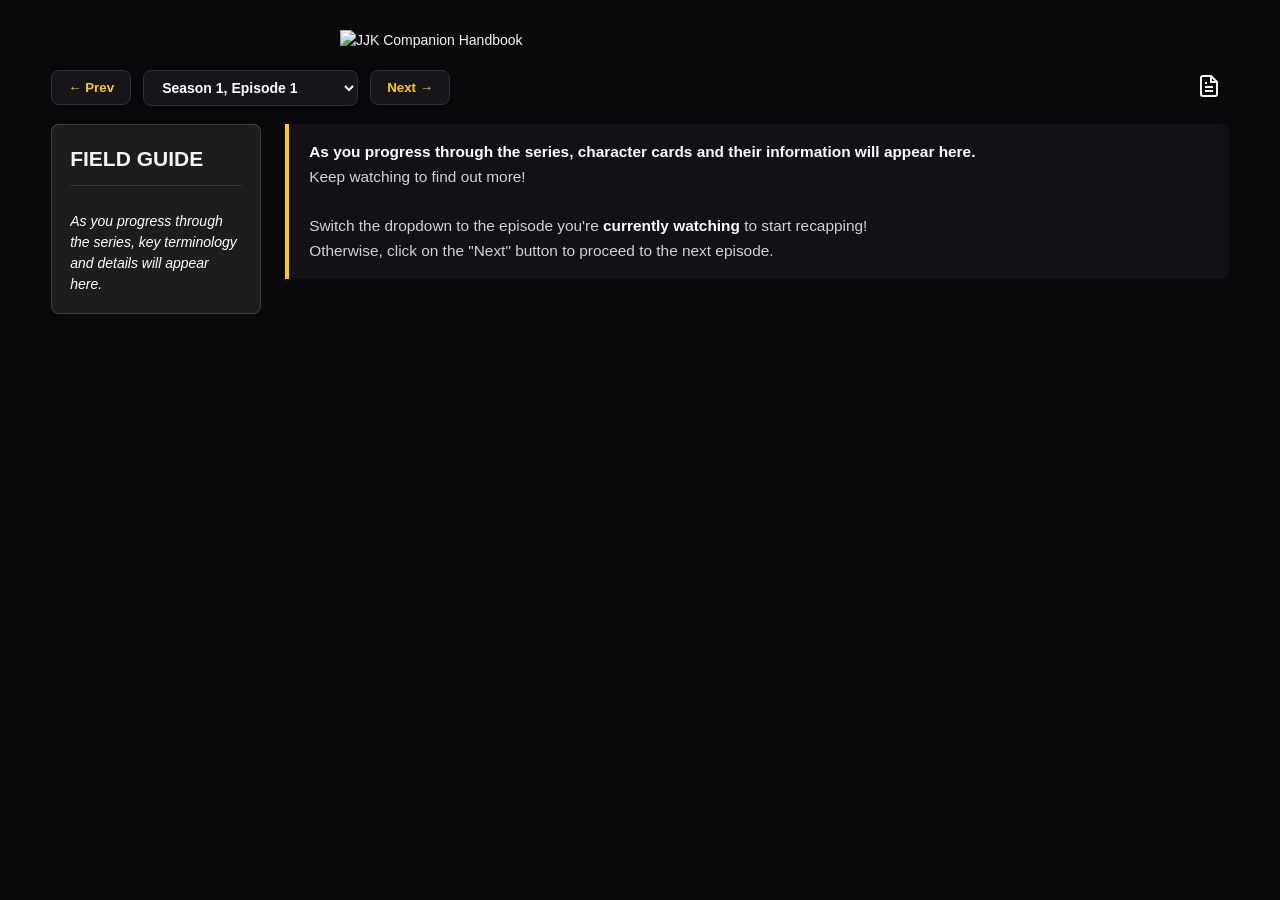
==== handbook.html @ 4dcc707e "Site rework Added a proper website header. Reworked card layout. Moved changelogs into its own conta" ====
<!DOCTYPE html>
<html lang="en">
<head>
    <meta charset="UTF-8">
    <meta name="viewport" content="width=device-width, initial-scale=1.0">
    <title>Jujutsu Kaisen Companion Handbook</title>
    <link rel="stylesheet" href="styles.css">
</head>
<body>

    <header class="site-header">
        <img src="images/SiteLogo.svg" alt="JJK Companion Handbook" class="site-logo">
    </header>

    <div class="nav-control-wrapper">
          <button id="prevEp" class="nav-btn">← Prev</button>
          <select id="episodeSelect"></select>
         <button id="nextEp" class="nav-btn">Next →</button>

             <div class="header-actions">
                <!-- Button using a document/list icon layout -->
                <button id="changelogBtn" class="action-btn" title="View Changelogs">
                    <svg viewBox="0 0 24 24" width="24" height="24" stroke="currentColor" stroke-width="2" fill="none">
                        <path d="M14 2H6a2 2 0 0 0-2 2v16a2 2 0 0 0 2 2h12a2 2 0 0 0 2-2V8z"></path>
                        <polyline points="14 2 14 8 20 8"></polyline>
                        <line x1="16" y1="13" x2="8" y2="13"></line>
                        <line x1="16" y1="17" x2="8" y2="17"></line>
                        <polyline points="10 9 9 9 8 9"></polyline>
                    </svg>
                </button>

                <div id="changelogPanel" class="changelog-panel">
                    <h3>Changelog History</h3>
                    <div class="changelog-list">
                        </div>
                </div>
            </div>
    </div>

    <div class="app-layout">
        
        <aside class="lore-sidebar" id="loreSidebar">
            <h2 class="sidebar-title">FIELD GUIDE</h2>
            <div id="loreListContainer"></div>
        </aside>

        <main class="main-content">
            <div id="companionNotice" class="notice-banner"></div>
            
            <div class="grid-wrapper">
                <div id="characterGrid"></div>
            </div>
        </main>

    </div>

    <script src="app.js"></script>
</body>
</html>
---- styles.css ----
/* =========================================================================
   1. GLOBAL PAGE & GRID LAYOUT
   ========================================================================= */
* {
    box-sizing: border-box;
    margin: 0;
    padding: 0;
}

html {
    font-size: 14px;
}

body {
    background-color: #0a0a0c;
    color: #f3f4f6;
    font-family: -apple-system, BlinkMacSystemFont, "Segoe UI", Roboto, Helvetica, Arial, sans-serif;
    line-height: 1.5;
    padding: 30px 4%; 
    max-width: 100%;   
    width: 100%;
}

/* Header Application Title */
h1 {
    font-family: 'Staatliches', sans-serif;
    font-size: 2.2rem;
    font-weight: 800;
    letter-spacing: -0.5px;
    margin-bottom: 24px;
    background: linear-gradient(45deg, #ffffff, #a1a1aa);
    background-clip: text;
    -webkit-background-clip: text;
    -webkit-text-fill-color: transparent; 
    color: transparent;
}

.site-logo {
    max-width: 600px;
    width: 100%;
    height: auto;
    display: block;
    margin: 0 auto;
}

/* The Dropdown Menu Box */
select#episodeSelect {
    background-color: #16161a;
    color: #ffffff;
    border: 1px solid #2d2d35;
    padding: 8px 14px;
    font-size: 1rem;
    font-weight: 600;
    border-radius: 8px;
    outline: none;
    cursor: pointer;
    width: auto;
    min-width: 200px;
    max-width: 260px;
    display: block;
    margin-bottom: 0px;
    transition: all 0.2s ease;
    box-shadow: 0 4px 6px rgba(0, 0, 0, 0.2);
}

select#episodeSelect:focus, 
select#episodeSelect:hover {
    border-color: #ffcc00;
    box-shadow: 0 0 0 2px rgba(255, 204, 0, 0.15);
}

.nav-control-wrapper {
    display: flex;
    align-items: center;
    justify-content: flex-start; 
    gap: 12px;

    width: 100%;
    
    position: sticky;
    top: 0;
    z-index: 100; /* Stays above portraits and badges */
    background-color: rgba(10, 10, 12, 0.85); /* Matches body color with transparency */
    backdrop-filter: blur(8px); /* Smooth modern glass effect */
    -webkit-backdrop-filter: blur(8px);
    padding: 15px 0; /* Adds internal padding so it doesn't clip tightly */
}

.nav-btn {
    background-color: #16161a;
    color: #ffcc00;
    border: 1px solid #2d2d35;
    height: 35px; /* Matches standard dropdown height */
    padding: 0 16px;
    border-radius: 8px;
    cursor: pointer;
    font-weight: 600;
    transition: all 0.2s ease;
}

.nav-btn:hover {
    background-color: #2d2d35;
    border-color: #ffcc00;
}

.nav-btn:disabled {
    opacity: 0.3;
    cursor: not-allowed;
}

.header-actions {
    position: relative;
    display: inline-block;
    margin-left: auto; /* 🎯 Pushes the button to the far right edge of the flex row */
}

/* Styled minimalist icon buttons to match buttons mockup.jpg */
.action-btn {
    background: transparent;
    border: none;
    color: #f3f4f6;
    cursor: pointer;
    padding: 8px;
    border-radius: 4px;
    transition: all 0.2s ease;
}

.action-btn:hover {
    color: #ffcc00; /* Highlights red on hover */
    background: #1e1802;
}
/* =========================================================================
   CHANGELOGS BUTTON
   ========================================================================= */
.changelog-panel {
    display: none; 
    position: absolute;
    top: 45px;      
    right: 0;       /* Locks the drop panel right edge to the button right edge */
    width: 320px;
    max-height: 400px;
    background-color: #121216;
    border: 1px solid #27272a;
    border-radius: 6px;
    padding: 16px;
    box-shadow: 0 10px 25px -5px rgba(0, 0, 0, 0.5);
    z-index: 1000;  
}
/* JavaScript toggles this class to pop it open */
.changelog-panel.show {
    display: block;
}
/* Minor styling for internal log items */
.changelog-panel h3 {
    margin-top: 0;
    font-size: 1rem;
    border-bottom: 1px solid #27272a;
    padding-bottom: 8px;
}
.changelog-list {
    overflow-y: auto;
    max-height: 300px;
}
.log-item {
    margin-bottom: 16px;
    padding-bottom: 12px;
    border-bottom: 1px dashed #27272a; /* Creates a subtle separation line between entries */
}
.log-item:last-child {
    border-bottom: none; /* Removes the bottom border for the final item */
}
.log-date {
    color: #ffcc00; /* Keeps your signature crimson highlight */
    font-weight: bold;
    font-size: 0.85rem;
    display: inline-block;
    margin-bottom: 4px; /* Gives spacing before the line break */
}
.log-content {
    font-size: 0.85rem;
    color: #e4e4e7;
    line-height: 1.4;
}
/* =========================================================================
   THE NOTIFICATION BANNER (Spoiler Warnings)
   ========================================================================= */
#companionNotice {
    background-color: #121216;
    border-left: 4px solid #ffcc00;
    padding: 16px 20px;
    border-radius: 0 8px 8px 0;
    margin-bottom: 32px;
    font-size: 1.1rem;
    color: #d1d1d6;
    line-height: 1.6;
    max-width: 2000px; 
    box-shadow: 0 4px 12px rgba(0, 0, 0, 0.15);
}

#companionNotice strong {
    color: #ffffff;
}

#characterGrid {
    display: grid;
    grid-template-columns: repeat(auto-fill, minmax(220px, 1fr));
    gap: 18px;
    width: 100%;
    align-items: stretch;
}

.character-card {
    background-color: #16161a;
    border-radius: 12px;
    overflow: hidden;
    display: flex;
    flex-direction: column;
    border: 1px solid #24242b;
    box-shadow: 0 4px 12px rgba(0, 0, 0, 0.5);

    transition: transform 0.25s cubic-bezier(0.25, 1, 0.5, 1), box-shadow 0.25s ease;
    will-change: transform; /* Prepares the browser's graphics card for a smooth lift */
    -webkit-font-smoothing: antialiased;
    -moz-osx-font-smoothing: grayscale;
    backface-visibility: hidden;
    transform-style: preserve-3d;
}

.character-card:hover {
    transform: translateY(-6px) scale(1.02); 
    box-shadow: 0 12px 24px rgba(0, 0, 0, 0.6);
    border-color: #3a3a45; 
}

/* =========================================================================
   2. PORTRAIT ASSET ENGINE & OVERLAYS
   ========================================================================= */
.portrait-container {
    position: relative;
    width: 100%;
    height: 289px;
    overflow: hidden;
    background-color: #1a1a24;
    background: linear-gradient(135deg, #1e1e2f 0%, #0d0d13 100%);
    transition: filter 0.3s ease;
}

.character-card:has(.info-drawer.expanded) .portrait-container {
    filter: blur(4px);
}

.character-portrait {
    width: 100%;
    height: 100%;
    object-fit: cover;
    display: block;
    object-position: center 10%;
    filter: drop-shadow(0px 8px 12px rgba(0, 0, 0, 0.5));
}

.badge-stack-left {
    position: absolute;
    top: 12px;
    left: 12px;
    display: flex;
    flex-direction: column;
    gap: 6px;
    z-index: 5;
    align-items: flex-start;
}

.badge {
    font-size: 0.65rem;
    font-weight: bold;
    text-transform: uppercase;
    padding: 4px 8px;
    border-radius: 4px;
    color: #ffffff;
    background-color: #333338;
    width: max-content;
    white-space: nowrap;
    letter-spacing: 0.5px;
}

/* =========================================================================
   GRADE-SPECIFIC BADGES
   ========================================================================= */
.grade-badge {
    /* 📌 POSITIONING ENGINE: Locks it to the bottom right, clearing the name overlay */
    position: absolute;
    bottom: 44px; /* Sits exactly above the name overlay bar */
    right: 12px;
    z-index: 6; /* One layer higher than the portrait and name backdrop */
    
    /* Styling aesthetics */
    background: rgba(12, 12, 16, 0.65);
    backdrop-filter: blur(4px);
    -webkit-backdrop-filter: blur(4px);
    box-shadow: 0 2px 6px rgba(0, 0, 0, 0.4);
}

.grade-badge.grade-4 {
    color: #cf7234; /* Silver/Gray for lower grades */
    border: 1px solid rgba(143, 74, 17, 0.3);
}

.grade-badge.grade-3 {
    color: #c9c9d1; /* Silver/Gray for lower grades */
    border: 1px solid rgba(161, 161, 170, 0.3);
}

.grade-badge.semi-grade-2,
.grade-badge.grade-2 {
    color: #fbbf24; /* Gold/Bronze for higher standard grades */
    border: 1px solid rgba(251, 191, 36, 0.3);
}

.grade-badge.semi-grade-1,
.grade-badge.grade-1 {
    color: #34dee4; /* Gold/Bronze for higher standard grades */
    border: 1px solid rgba(27, 150, 172, 0.3);
}

.grade-badge.special-grade {
    color: #f87171; /* Threatening red for Special Grade */
    border: 1px solid rgba(248, 113, 113, 0.5);
    text-shadow: 0 0 8px rgba(248, 113, 113, 0.6);
    box-shadow: 0 0 8px rgba(248, 113, 113, 0.3);
}

.name-overlay {
    position: absolute;
    top: 250px; 
    left: 0;
    width: 100%;
    background: linear-gradient(to top, rgba(12, 12, 16, 0.95) 0%, rgba(12, 12, 16, 0.75) 100%);
    padding: 8px 16px;
    box-sizing: border-box;
    z-index: 65; 
    transition: top 0.35s cubic-bezier(0.25, 1, 0.5, 1), background-color 0.35s ease, height 0.35s ease;
}

.name-overlay h2 {
    font-size: 1.10rem;
    font-weight: 700;
    color: #ffffff;
    margin: 0;
}

/* =========================================================================
   3. TEXT CONTENT AREA & THE SLIDING REVEAL DRAWER
   ========================================================================= */
.character-card {
    position: relative;
    display: flex;
    flex-direction: column;
    min-height: 440px;
}

.card-details {
    padding: 12px 16px 16px 16px;
    display: flex;
    flex-direction: column;
    background-color: #16161a;
    position: relative;
    width: 100%;
    z-index: 60;
    transition: height 0.35s cubic-bezier(0.25, 1, 0.5, 1), background-color 0.35s ease;
}

.info-drawer {
    background-color: #16161a;
    width: 100%;
    border-left: 1px solid #24242b;
    border-right: 1px solid #24242b;
    position: relative;
    z-index: 50;
    transition: all 0.35s cubic-bezier(0.25, 1, 0.5, 1);
}

.info-drawer.collapsed {
    height: 105px; 
    overflow: hidden;
}

.info-drawer.collapsed .drawer-scroll-content {
    overflow-y: hidden;
    height: 100%;
}

.info-drawer.expanded {
    height: 320px;
    margin-top: -215px;
    background-color: rgba(22, 22, 26, 0.96); 
    backdrop-filter: blur(12px);
    -webkit-backdrop-filter: blur(12px);
    border-top: 1px solid #ffcc00;
    border-radius: 12px 12px 0 0;
    z-index: 55;
}

.drawer-scroll-content {
    padding: 16px 16px 12px 16px; 
    height: 100%;
}

.info-drawer.expanded .drawer-scroll-content {
    overflow-y: auto;
    padding-top: 60px;
}

.character-card:has(.expand-btn) .info-drawer.collapsed {
    mask-image: linear-gradient(to bottom, black 65%, transparent 100%);
    -webkit-mask-image: linear-gradient(to bottom, black 65%, transparent 100%);
}

/* 🎯 REQ 3: Stick Nameplate securely above everything when expanded */
.character-card:has(.info-drawer.expanded) .name-overlay {
    position: absolute;
    top: 0;
    bottom: auto;
    left: 0;
    width: 100%;
    height: 48px;
    background: linear-gradient(to top, rgba(12, 12, 16, 0.95) 0%, rgba(12, 12, 16, 0.75) 100%);
    backdrop-filter: blur(4px); 
    -webkit-backdrop-filter: blur(4px);
    
    /* Safely out-prioritizes the expanded drawer container height (55) */
    z-index: 85; 
    
    display: flex;
    align-items: center;
    box-shadow: 0 4px 12px rgba(0,0,0,0.5);
}

/* Style for when a character has appeared but has no custom logs yet */
/* 🚀 SPECIFICITY UPGRADE: Tells the browser this EXACT element inside the card takes absolute priority */
.character-card .card-details .no-data {
    color: #ffcc00 !important; /* 🌟 Bumps contrast directly to your accent color */
    font-size: 1.0rem !important; /* Bumps up the scale slightly to make it legible */
    font-style: italic;
    opacity: 0.75;
    margin-top: 12px;
    display: block;
}

/* =========================================================================
   4. INTERACTION TOGGLE BUTTONS
   ========================================================================= */
.expand-btn {
    background-color: #222227;
    color: #ffcc00; /* Signature fighting selector color accent */
    border: 1px solid #2d2d35;
    border-radius: 6px;
    cursor: pointer;
    font-size: 0.75rem;
    font-weight: bold;
    padding: 8px 12px;
    margin-top: 12px;
    text-transform: uppercase;
    width: 100%;
    display: block;
    transition: all 0.2s ease;
    letter-spacing: 0.5px;
}

.expand-btn:hover {
    background-color: #2d2d35;
    color: #ffffff;
    border-color: #444450;
}

.info-list {
    margin: 0;
    padding-left: 14px;
    color: #d1d1d6;
    font-size: 0.85rem;
    line-height: 1.4;
    list-style-type: square; /* Clean, modern square bullet layout */
}

.info-list li {
    color: #d1d1d6;
    font-size: 0.85rem;
    line-height: 1.5;
    margin-bottom: 8px;
}

/* Typography styles inside your technical data frames */
.info-section {
    margin-bottom: 14px;
}

/* Custom spacing and typography inside your information segments */
.info-section h3 {
    margin: 16px 0 8px 0;
    font-size: 0.75rem;
    color: #ffcc00; /* Uses your header's signature gold accent for section tags */
    text-transform: uppercase;
    letter-spacing: 1.5px;
    font-weight: 700;
}

/* Keeps the fallback notification soft and un-intrusive */
.no-data {
    color: #55555c;
    font-style: italic;
    font-size: 0.85rem;
    margin: 12px 0 0 0;
}

/* START OF AFFILIATIONS */
/* AFFILIATION-SPECIFIC BADGES */
.affiliation-badge.tokyo {
    background: rgba(30, 58, 138, 0.4); /* Deep Jujutsu High Navy */
    color: #93c5fd;
    border: 1px solid rgba(147, 197, 253, 0.3);
    text-shadow: 0 0 8px rgba(147, 197, 253, 0.5);
}

.affiliation-badge.kyoto {
    background: rgba(13, 148, 136, 0.4); /* Kyoto Teal */
    color: #99f6e4;
    border: 1px solid rgba(153, 246, 228, 0.3);
    text-shadow: 0 0 8px rgba(153, 246, 228, 0.5);
}

.affiliation-badge.antagonists,
.affiliation-badge.curses {
    background: rgba(153, 27, 27, 0.4); /* Cursed Energy Dark Red */
    color: #fca5a5;
    border: 1px solid rgba(252, 165, 165, 0.3);
    text-shadow: 0 0 8px rgba(252, 165, 165, 0.5);
}

.affiliation-badge.neutral {
    background: #d1e42666;
    color: #ddd018;
    border: 1px solid rgba(238, 255, 0, 0.3);
    text-shadow: 0 0 8px rgba(108, 119, 68, 0.5);
}

/* AFFILIATION-SPECIFIC BACKGROUNDS */
/* 🔵 Tokyo Students Background Glow Override */
.character-card:not(.status-dead):has(.tokyo) .portrait-container {
    background: radial-gradient(circle at center, #1e293b 0%, #090d16 100%);
}

/* 🟢 Kyoto Students Background Glow Override */
.character-card:not(.status-dead):has(.kyoto) .portrait-container {
    background: radial-gradient(circle at center, #115e59 0%, #060f0e 100%);
}

/* 🔴 Curses/Antagonists Background Glow Override */
.character-card:not(.status-dead):has(.antagonists) .portrait-container {
    background: radial-gradient(circle at center, #450a0a 0%, #0f0505 100%);
}

/* 🟢 Neutral Background Glow Override */
.character-card:not(.status-dead):has(.neutral) .portrait-container {
    background: radial-gradient(circle at center, #747207 0%, #060f0e 100%);
}

.character-card.status-dead .portrait-container {
    background: radial-gradient(circle at center, #222227 0%, #0c0c0f 100%) !important;
}
/* END OF AFFILIATIONS */

/* 🗺️ DYNAMIC WRAPPER AXIS */
.app-layout {
    display: flex;
    flex-direction: row;       /* Forces strict left-to-right alignment */
    align-items: flex-start;   /* 🟢 CRITICAL: Prevents columns from stretching unevenly or collapsing down */
    gap: 24px;
    width: 100%;
}

.lore-sidebar {
    width: 210px;
    min-width: 210px; 
    flex-shrink: 0;   
    background: #1d1d1d; 
    border: 1px solid rgba(250, 250, 250, 0.15);
    border-radius: 8px;
    padding: 18px;
    margin-top: 0px;
    
    position: sticky;
    top: 24px;
    max-height: calc(100vh - 48px);
    overflow-y: auto;
}

.main-content {
    flex: 1;        /* Main area expands to fill all remaining space */
    min-width: 0;   /* Allows the grid to shrink if needed, preventing overflow */
}

/* Add breathing room below the sidebar title */
.sidebar-title {
    margin-bottom: 25px; /* Increases the gap between GLOSSARY and the first item */
    padding-bottom: 10px;
    border-bottom: 1px solid rgba(255, 255, 255, 0.1); /* Adds a subtle separator line */
}

.glossary-card {
    /* Your existing styles (background, padding, etc.) */
    margin-bottom: 10px; /* Add this line to create the gap */
    padding: 5px;       /* Make sure you have internal padding too */
}

/* Optional: Add space specifically between the title and the list */
.glossary-card h3 {
    margin-top: 0;
    margin-bottom: 5px;
    border-bottom: 1px solid #444; /* Optional: adds a nice separator line */
}

/* Make bold text slightly brighter white for better contrast */
.info-list strong,
.glossary-list strong {
    color: #ffffff;
    font-weight: 700;
}

.info-list em,
.glossary-list em {
    color: #a1a1aa; /* Slightly muted for italics */
}

.changelogs-section {
    background: #111111; /* Matches your other dark containers */
    padding: 30px;
    margin-top: 60px;
    border-radius: 8px;
    color: #e0e0e0;
}

.changelogs-section h3 {
    margin-top: 0px;
    margin-bottom: 10px;
    color: #ffffff;
}

.status-indicator {
    font-size: 0.65rem;
    font-weight: 800;
    margin-left: 6px;
    letter-spacing: 0.05em;
    padding: 1px 4px;
    border-radius: 3px;
    vertical-align: super;
}

.new-badge {
    color: #ffffff;
    background-color: rgba(255, 204, 0, 0.1);
}

.update-badge {
    color: #ffffff;
    background-color: rgba(0, 229, 255, 0.1);
}

/* Cleaned Status Classes */
.character-card.status-missing::before {
    content: "MISSING";
    position: absolute;
    top: 10px;
    right: 10px;
    font-size: 0.65rem;
    font-weight: bold;
    color: #b4b4b4;
    letter-spacing: 0.1em;
    background: rgba(0, 0, 0, 0.6);
    padding: 2px 6px;
    border-radius: 3px;
    z-index: 10; /* Ensures it stays above the gradient overlays */
}

.character-card.status-missing {
    border: 4px solid #4b4b4b;
    position: relative;
}

.character-card.status-missing .character-portrait {
    filter: grayscale(40%) brightness(0.7);
    transition: filter 0.25s ease;
}

.character-card.status-dead::before {
    content: "DECEASED";
    position: absolute;
    top: 10px;
    right: 10px;
    font-size: 0.65rem;
    font-weight: bold;
    color: #ff4d4d;
    letter-spacing: 0.1em;
    background: rgba(0, 0, 0, 0.6);
    padding: 2px 6px;
    border-radius: 3px;
    z-index: 10; /* Ensures it stays above the gradient overlays */
}

.character-card.status-dead {
    border: 4px solid #5a1818;
    
    position: relative;
}

.character-card.status-dead .character-portrait {
    filter: grayscale(100%) brightness(0.6);
    transition: filter 0.25s ease;
    
}
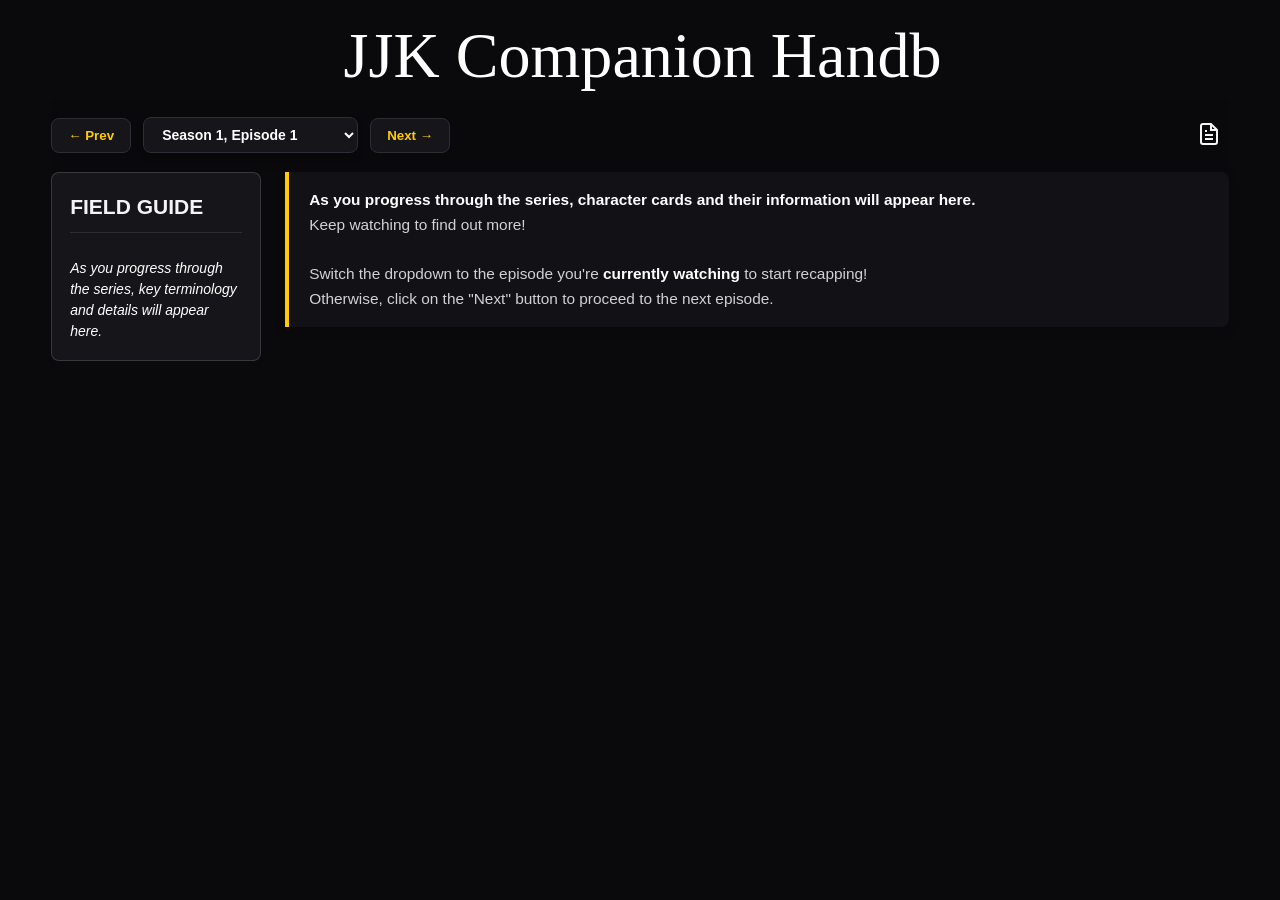
==== commit bea3c84f: "Reworked cards, sidebar, added WIP recap disclaimer Added recaps for Season 2, Episode 7 - 10, added" ====
--- a/handbook.html
+++ b/handbook.html
@@ -46,11 +46,15 @@
 
         <main class="main-content">
             <div id="companionNotice" class="notice-banner"></div>
-            
-            <div class="grid-wrapper">
-                <div id="characterGrid"></div>
+            <div id="characterGrid"></div>
+        </main>
+
+        
+        <div id="wipOverlay" class="wip-overlay">
+            <div class="wip-overlay-content">
+                <p>This episode has not been fully recapped yet.</p>
             </div>
-        </main>
+        </div>
 
     </div>
 
--- a/styles.css
+++ b/styles.css
@@ -22,18 +22,6 @@
 }
 
 /* Header Application Title */
-h1 {
-    font-family: 'Staatliches', sans-serif;
-    font-size: 2.2rem;
-    font-weight: 800;
-    letter-spacing: -0.5px;
-    margin-bottom: 24px;
-    background: linear-gradient(45deg, #ffffff, #a1a1aa);
-    background-clip: text;
-    -webkit-background-clip: text;
-    -webkit-text-fill-color: transparent; 
-    color: transparent;
-}
 
 .site-logo {
     max-width: 600px;
@@ -217,6 +205,10 @@
     flex-direction: column;
     border: 1px solid #24242b;
     box-shadow: 0 4px 12px rgba(0, 0, 0, 0.5);
+    position: relative;
+    display: flex;
+    flex-direction: column;
+    min-height: 440px;
 
     transition: transform 0.25s cubic-bezier(0.25, 1, 0.5, 1), box-shadow 0.25s ease;
     will-change: transform; /* Prepares the browser's graphics card for a smooth lift */
@@ -321,6 +313,7 @@
     border: 1px solid rgba(27, 150, 172, 0.3);
 }
 
+.grade-badge.special-grade-1,
 .grade-badge.special-grade {
     color: #f87171; /* Threatening red for Special Grade */
     border: 1px solid rgba(248, 113, 113, 0.5);
@@ -350,12 +343,6 @@
 /* =========================================================================
    3. TEXT CONTENT AREA & THE SLIDING REVEAL DRAWER
    ========================================================================= */
-.character-card {
-    position: relative;
-    display: flex;
-    flex-direction: column;
-    min-height: 440px;
-}
 
 .card-details {
     padding: 12px 16px 16px 16px;
@@ -574,13 +561,50 @@
     align-items: flex-start;   /* 🟢 CRITICAL: Prevents columns from stretching unevenly or collapsing down */
     gap: 24px;
     width: 100%;
+    position: relative; /* anchors nothing directly, but keeps stacking context sane */
+}
+
+.app-layout.is-wip .lore-sidebar,
+.app-layout.is-wip .main-content {
+    filter: blur(3px);
+    pointer-events: none;   /* prevents interacting with stale info */
+    user-select: none;
+    transition: filter 0.3s ease;
+}
+
+.wip-overlay {
+    display: none;
+    position: fixed;        /* stays centered in viewport even if the grid is tall */
+    top: 0; left: 0; right: 0; bottom: 0;
+    z-index: 150;            /* above nav (100), below changelog panel (1000) */
+    align-items: center;
+    justify-content: center;
+    text-align: center;
+    padding: 40px;
+    pointer-events: none;
+}
+
+.app-layout.is-wip .wip-overlay {
+    display: flex;
+}
+
+.wip-overlay-content p {
+    font-size: 1.4rem;
+    font-weight: 700;
+    color: #ffcc00;
+    text-shadow: 0 2px 16px rgba(0, 0, 0, 0.85);
+    max-width: 480px;
+    margin: 0 auto;
+    background: rgba(10, 10, 12, 0.55);
+    padding: 18px 24px;
+    border-radius: 10px;
 }
 
 .lore-sidebar {
     width: 210px;
     min-width: 210px; 
     flex-shrink: 0;   
-    background: #1d1d1d; 
+    background: #16161a;
     border: 1px solid rgba(250, 250, 250, 0.15);
     border-radius: 8px;
     padding: 18px;
@@ -605,16 +629,61 @@
 }
 
 .glossary-card {
-    /* Your existing styles (background, padding, etc.) */
-    margin-bottom: 10px; /* Add this line to create the gap */
-    padding: 5px;       /* Make sure you have internal padding too */
-}
-
-/* Optional: Add space specifically between the title and the list */
-.glossary-card h3 {
-    margin-top: 0;
-    margin-bottom: 5px;
-    border-bottom: 1px solid #444; /* Optional: adds a nice separator line */
+    margin-bottom: 10px;
+    background: #222227;
+    border-radius: 6px;
+    overflow: hidden;
+    border: 1px solid #2d2d35;
+}
+
+.glossary-header {
+    width: 100%;
+    background: #222227;
+    border: none;
+    color: #f3f4f6;
+    font-weight: 700;
+    font-size: 0.9rem;
+    padding: 10px 14px;
+    display: flex;
+    align-items: center;
+    justify-content: space-between;
+    gap: 8px;
+    cursor: pointer;
+    text-align: left;
+    transition: background-color 0.2s ease;
+}
+
+.glossary-header:hover {
+    background: #715e12;
+}
+
+.glossary-header .chevron-icon {
+    flex-shrink: 0;
+    transition: transform 0.3s ease;
+}
+
+.glossary-header.expanded .chevron-icon {
+    transform: rotate(180deg);
+}
+
+.glossary-content {
+    display: grid;
+    grid-template-rows: 0fr;
+    transition: grid-template-rows 0.3s ease;
+}
+
+.glossary-content.expanded {
+    grid-template-rows: 1fr;
+}
+
+.glossary-content-inner {
+    overflow: hidden;
+    min-height: 0;
+    padding: 0 20px;
+}
+
+.glossary-content.expanded .glossary-content-inner {
+    padding: 8px 14px 14px 25px;
 }
 
 /* Make bold text slightly brighter white for better contrast */
@@ -629,18 +698,12 @@
     color: #a1a1aa; /* Slightly muted for italics */
 }
 
-.changelogs-section {
-    background: #111111; /* Matches your other dark containers */
-    padding: 30px;
-    margin-top: 60px;
-    border-radius: 8px;
-    color: #e0e0e0;
-}
-
-.changelogs-section h3 {
-    margin-top: 0px;
-    margin-bottom: 10px;
-    color: #ffffff;
+.glossary-list li {
+    margin-bottom: 12px;
+}
+
+.glossary-list li:last-child {
+    margin-bottom: 0;
 }
 
 .status-indicator {
@@ -664,8 +727,8 @@
 }
 
 /* Cleaned Status Classes */
-.character-card.status-missing::before {
-    content: "MISSING";
+.character-card.status-unknown::before {
+    content: "UNKNOWN";
     position: absolute;
     top: 10px;
     right: 10px;
@@ -679,12 +742,37 @@
     z-index: 10; /* Ensures it stays above the gradient overlays */
 }
 
-.character-card.status-missing {
+.character-card.status-unknown {
     border: 4px solid #4b4b4b;
     position: relative;
 }
 
-.character-card.status-missing .character-portrait {
+.character-card.status-unknown .character-portrait {
+    filter: grayscale(40%) brightness(0.7);
+    transition: filter 0.25s ease;
+}
+
+.character-card.status-sealed::before {
+    content: "SEALED";
+    position: absolute;
+    top: 10px;
+    right: 10px;
+    font-size: 0.65rem;
+    font-weight: bold;
+    color: #d76819;
+    letter-spacing: 0.1em;
+    background: rgba(0, 0, 0, 0.6);
+    padding: 2px 6px;
+    border-radius: 3px;
+    z-index: 10; /* Ensures it stays above the gradient overlays */
+}
+
+.character-card.status-sealed {
+    border: 4px solid #642a06;
+    position: relative;
+}
+
+.character-card.status-sealed .character-portrait {
     filter: grayscale(40%) brightness(0.7);
     transition: filter 0.25s ease;
 }
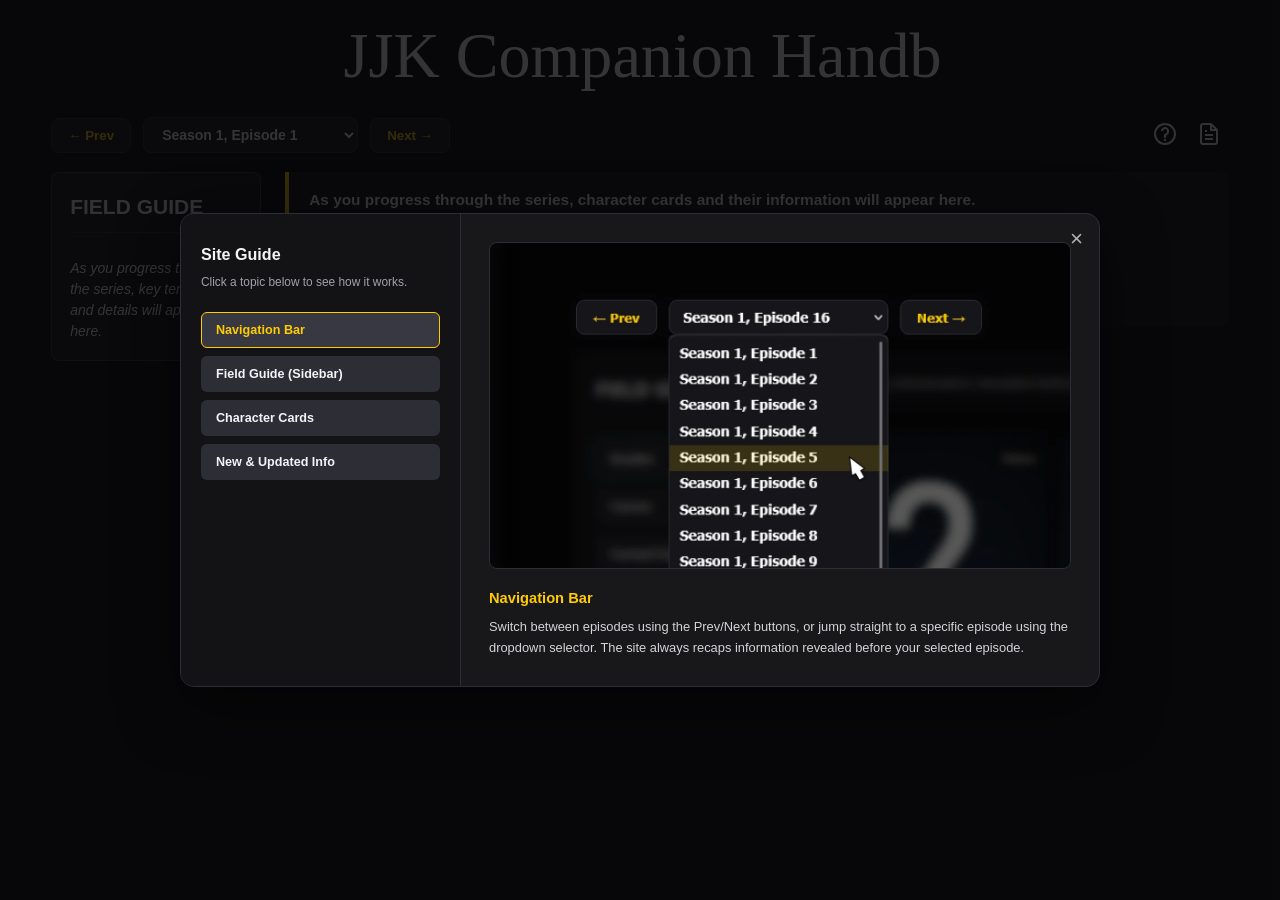
==== commit 09d1e15e: "S2 recaps, site guide implementation Added the rest of S2 recaps, and implemented a new site guide f" ====
--- a/handbook.html
+++ b/handbook.html
@@ -18,7 +18,16 @@
          <button id="nextEp" class="nav-btn">Next →</button>
 
              <div class="header-actions">
-                <!-- Button using a document/list icon layout -->
+
+                <button id="onboardingReopenBtn" class="action-btn" title="Site Guide">
+                    <svg viewBox="0 0 24 24" width="24" height="24" stroke="currentColor" stroke-width="2" fill="none">
+                        <circle cx="12" cy="12" r="10"></circle>
+                        <path d="M9.09 9a3 3 0 1 1 5.83 1c0 2-3 3-3 3"></path>
+                        <line x1="12" y1="16" x2="12" y2="12"></line>
+                        <line x1="11" y1="18" x2="13" y2="18"></line>
+                    </svg>
+                </button>
+
                 <button id="changelogBtn" class="action-btn" title="View Changelogs">
                     <svg viewBox="0 0 24 24" width="24" height="24" stroke="currentColor" stroke-width="2" fill="none">
                         <path d="M14 2H6a2 2 0 0 0-2 2v16a2 2 0 0 0 2 2h12a2 2 0 0 0 2-2V8z"></path>
@@ -58,6 +67,24 @@
 
     </div>
 
+    <div id="onboardingOverlay" class="onboarding-overlay">
+        <div class="onboarding-modal">
+            <button id="onboardingCloseBtn" class="onboarding-close" title="Close">×</button>
+
+            <div class="onboarding-panel-left">
+                <h2 class="onboarding-heading">Site Guide</h2>
+                <p class="onboarding-subheading">Click a topic below to see how it works.</p>
+                <div id="onboardingTopicList" class="onboarding-topic-list"></div>
+            </div>
+
+            <div class="onboarding-panel-right">
+                <img id="onboardingMediaImage" class="onboarding-media" src="" alt="">
+                <h3 id="onboardingTopicTitle" class="onboarding-media-title"></h3>
+                <p id="onboardingDescription" class="onboarding-media-description"></p>
+            </div>
+        </div>
+    </div>
+
     <script src="app.js"></script>
 </body>
 </html>
--- a/styles.css
+++ b/styles.css
@@ -686,6 +686,29 @@
     padding: 8px 14px 14px 25px;
 }
 
+/* =========================================================================
+   Glow for new/updated info.
+   ========================================================================= */
+@keyframes glow-pulse-new {
+    0%, 100% { box-shadow: 0 0 3px 1px rgba(255, 204, 0, 0.30); }
+    50%      { box-shadow: 0 0 3px 3px rgba(255, 204, 0, 0.549); }
+}
+
+@keyframes glow-pulse-updated {
+    0%, 100% { box-shadow: 0 0 3px 1px rgba(0, 229, 255, 0.30); }
+    50%      { box-shadow: 0 0 3px 3px rgba(0, 229, 255, 0.549); }
+}
+
+.character-card.has-new-info,
+.glossary-card.has-new-info {
+    animation: glow-pulse-new 2.6s ease-in-out infinite;
+}
+
+.character-card.has-updated-info,
+.glossary-card.has-updated-info {
+    animation: glow-pulse-updated 2.6s ease-in-out infinite;
+}
+
 /* Make bold text slightly brighter white for better contrast */
 .info-list strong,
 .glossary-list strong {
@@ -752,6 +775,31 @@
     transition: filter 0.25s ease;
 }
 
+.character-card.status-critical::before {
+    content: "CRITICAL";
+    position: absolute;
+    top: 10px;
+    right: 10px;
+    font-size: 0.65rem;
+    font-weight: bold;
+    color: #c75e5e;
+    letter-spacing: 0.1em;
+    background: rgba(0, 0, 0, 0.6);
+    padding: 2px 6px;
+    border-radius: 3px;
+    z-index: 10; /* Ensures it stays above the gradient overlays */
+}
+
+.character-card.status-critical {
+    border: 4px solid #c65e5e;
+    position: relative;
+}
+
+.character-card.status-critical .character-portrait {
+    filter: invert(0%) sepia(30%) saturate(100%) hue-rotate(320deg) brightness(70%) contrast(120%);
+    transition: filter 0.25s ease;
+}
+
 .character-card.status-sealed::before {
     content: "SEALED";
     position: absolute;
@@ -802,4 +850,146 @@
     filter: grayscale(100%) brightness(0.6);
     transition: filter 0.25s ease;
     
+}
+
+/* =========================================================================
+   ONBOARDING MODAL
+   ========================================================================= */
+.onboarding-overlay {
+    display: none;
+    position: fixed;
+    top: 0; left: 0; right: 0; bottom: 0;
+    background: rgba(8, 8, 10, 0.82);
+    z-index: 2000;
+    align-items: center;
+    justify-content: center;
+    padding: 24px;
+}
+
+.onboarding-overlay.show {
+    display: flex;
+}
+
+.onboarding-modal {
+    position: relative;
+    background: #18181b;
+    border: 1px solid #2d2d35;
+    border-radius: 14px;
+    width: 100%;
+    max-width: 920px;
+    max-height: 85vh;
+    display: flex;
+    overflow: hidden;
+    box-shadow: 0 20px 60px rgba(0, 0, 0, 0.5);
+}
+
+.onboarding-close {
+    position: absolute;
+    top: 14px;
+    right: 16px;
+    background: none;
+    border: none;
+    color: #f3f4f6;
+    font-size: 1.6rem;
+    line-height: 1;
+    cursor: pointer;
+    z-index: 1;
+    opacity: 0.7;
+    transition: opacity 0.2s ease;
+}
+
+.onboarding-close:hover {
+    opacity: 1;
+}
+
+.onboarding-panel-left {
+    flex: 0 0 280px;
+    background: #131316;
+    padding: 28px 20px;
+    overflow-y: auto;
+    border-right: 1px solid #2d2d35;
+}
+
+.onboarding-heading {
+    font-size: 1.15rem;
+    margin: 0 0 8px 0;
+    color: #f3f4f6;
+}
+
+.onboarding-subheading {
+    font-size: 0.85rem;
+    color: #a1a1aa;
+    margin: 0 0 20px 0;
+}
+
+.onboarding-topic-list {
+    display: flex;
+    flex-direction: column;
+    gap: 8px;
+}
+
+.onboarding-topic-btn {
+    background: #2d2d35;
+    border: 1px solid transparent;
+    color: #f3f4f6;
+    font-weight: 700;
+    font-size: 0.9rem;
+    padding: 10px 14px;
+    border-radius: 6px;
+    cursor: pointer;
+    text-align: left;
+    transition: background-color 0.2s ease, border-color 0.2s ease;
+}
+
+.onboarding-topic-btn:hover {
+    background: #383842;
+}
+
+.onboarding-topic-btn.active {
+    background: #383842;
+    border-color: #ffcc00;
+    color: #ffcc00;
+}
+
+.onboarding-panel-right {
+    flex: 1;
+    padding: 28px;
+    overflow-y: auto;
+    display: flex;
+    flex-direction: column;
+}
+
+.onboarding-media {
+    width: 100%;
+    aspect-ratio: 16 / 9;
+    object-fit: cover; /* or 'contain' if you don't want any cropping */
+    border-radius: 8px;
+    border: 1px solid #2d2d35;
+    margin-bottom: 18px;
+    background: #0a0a0c;
+}
+
+.onboarding-media-title {
+    margin: 0 0 8px 0;
+    color: #ffcc00;
+    font-size: 1.05rem;
+}
+
+.onboarding-media-description {
+    margin: 0;
+    color: #d4d4d8;
+    font-size: 0.92rem;
+    line-height: 1.6;
+}
+
+@media (max-width: 720px) {
+    .onboarding-modal {
+        flex-direction: column;
+        max-height: 90vh;
+    }
+    .onboarding-panel-left {
+        flex: none;
+        border-right: none;
+        border-bottom: 1px solid #2d2d35;
+    }
 }
